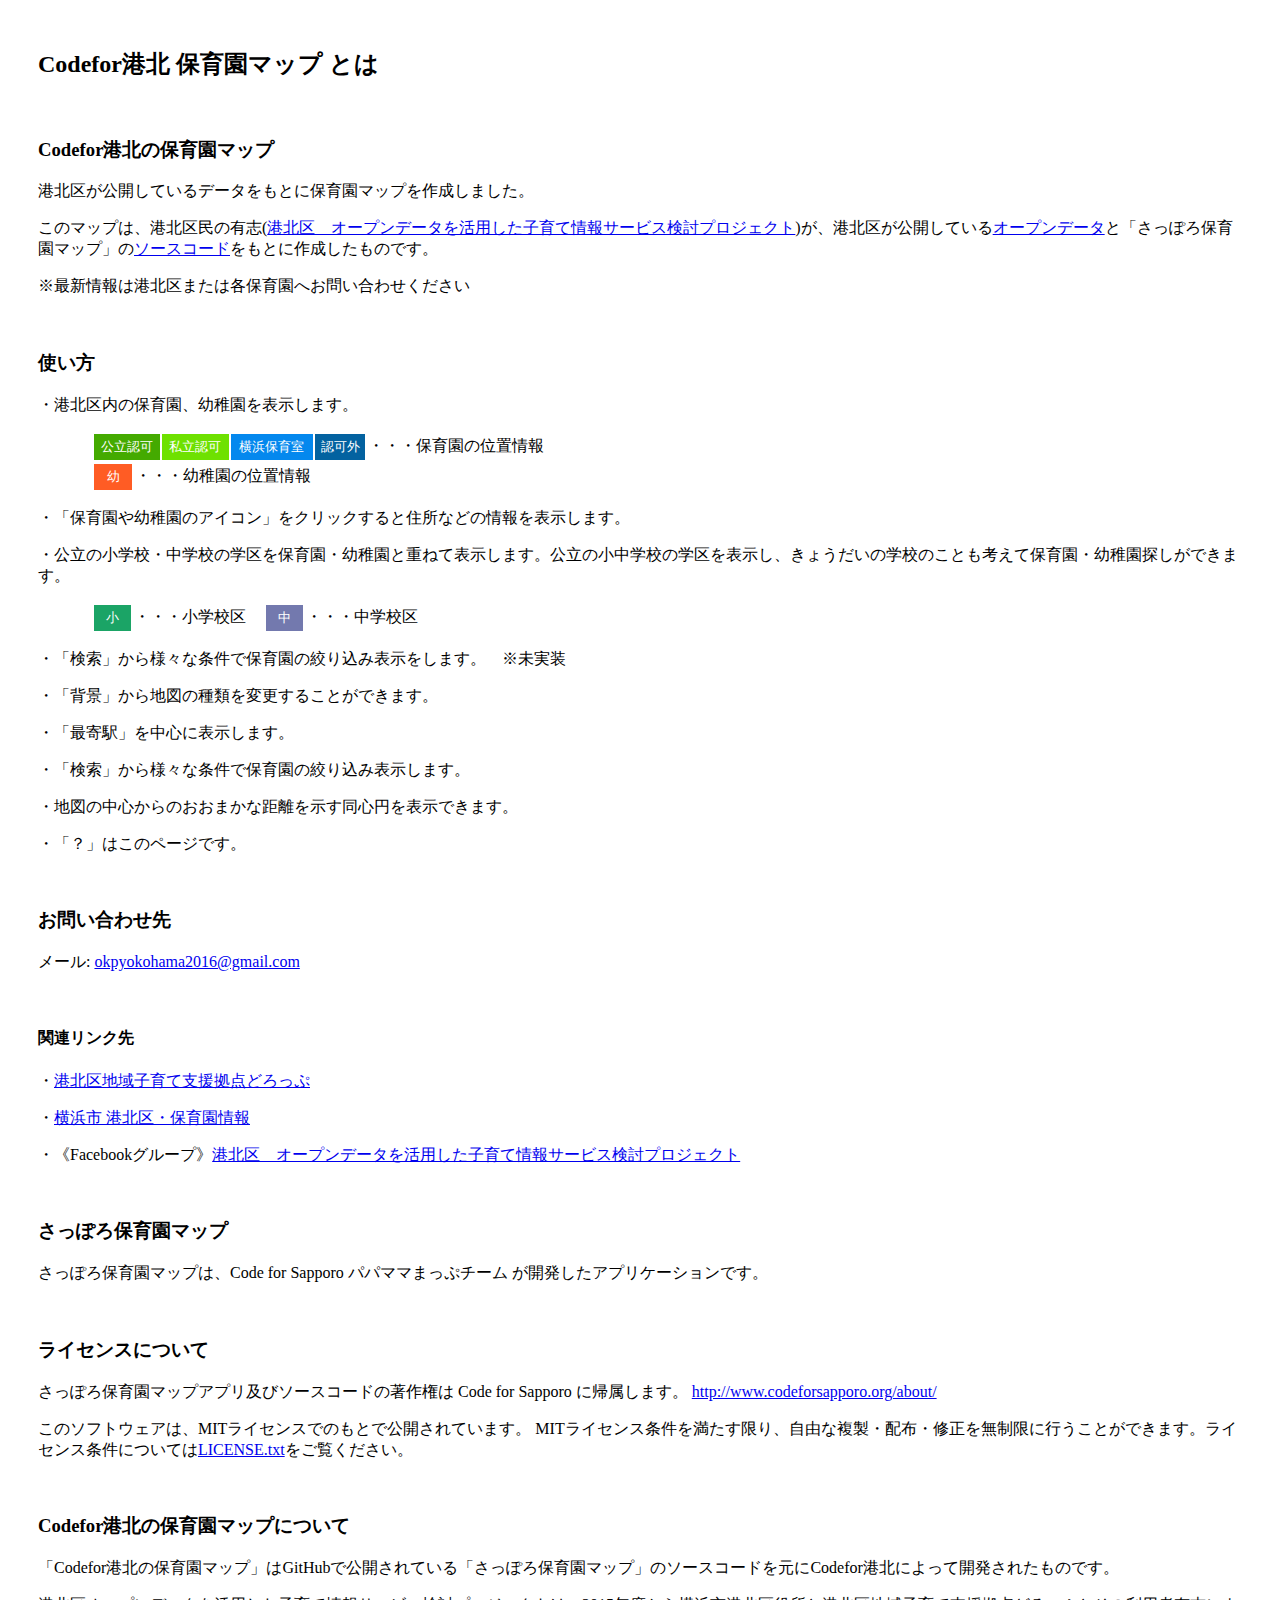
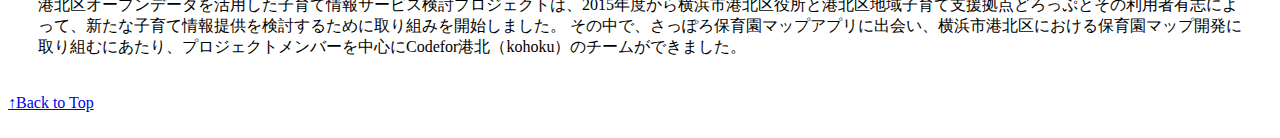
==== howto.html @ 078f538c "Merge pull request #25 from CodeforKohoku/muraoka-work" ====
<!doctype html>
<html lang="ja">
    <head>
        <meta charset="UTF-8">
        <meta name="viewport" content="width=device-width, initial-scale=1">
        <link rel="stylesheet" href="css/ol.css" type="text/css">
        <title>Codefor港北保育園マップ by Code for Kohoku</title>
        <link rel="stylesheet" href="css/bootstrap.css" type="text/css">
        <link rel="stylesheet" href="css/bootstrap.css.map" type="text/css">
        <link rel="stylesheet" href="css/jquery.mobile-1.4.4.css">
        <link rel="stylesheet" href="css/base.css" type="text/css">
        <link rel="stylesheet" href="css/icon-pack-custom.css">
    </head>
    <body>
	<a name="TOP"></a>
	
	<div  style="padding:20px 30px;">
        <h2>Codefor港北 保育園マップ とは</h2>
		<br>
		<h3>Codefor港北の保育園マップ</h3>
		<p>港北区が公開しているデータをもとに保育園マップを作成しました。</p>
		<p>このマップは、港北区民の有志(<a href="https://www.facebook.com/groups/kohoku.okp.since.2016/">港北区　オープンデータを活用した子育て情報サービス検討プロジェクト</a>)が、港北区が公開している<a href="http://www.city.yokohama.lg.jp/kohoku/opendata/">オープンデータ</a>と「さっぽろ保育園マップ」の<a href="https://github.com/codeforsapporo/papamama">ソースコード</a>をもとに作成したものです。</p>
		<p>※最新情報は港北区または各保育園へお問い合わせください</p>
		<br>
		<h3>使い方</h3>
		<p>・港北区内の保育園、幼稚園を表示します。</p>
		<table style="width: 550px; height: 30px; border:0px solid #000000;">
		<tr>
		<td align="center" style="width: 50px;"></td>
		<td align="center" bgcolor=#44AA00><font size=2pt color=#ffffff>公立認可</font></td>
		<td align="center" bgcolor=#6EE100><font size=2pt color=#ffffff>私立認可</font></td>
		<td align="center" bgcolor=#0488EE><font size=2pt color=#ffffff>横浜保育室</font></td>
		<td align="center" bgcolor=#0362A0><font size=2pt color=#ffffff>認可外</font></td>
		<td align="left">・・・保育園の位置情報</td>		
		</tr>
		</table>
		<table style="width: 550px; height: 30px; border:0px solid #000000;">
		<tr>
		<td align="center" style="width: 50px;"></td>
		<td align="center" bgcolor=#FF5C24><font size=2pt color=#ffffff>幼</font></td>
		<td align="left">・・・幼稚園の位置情報</td>		
		</tr>
		</table>
		<p>・「保育園や幼稚園のアイコン」をクリックすると住所などの情報を表示します。</p>
		<p>・公立の小学校・中学校の学区を保育園・幼稚園と重ねて表示します。公立の小中学校の学区を表示し、きょうだいの学校のことも考えて保育園・幼稚園探しができます。</p>
		<table style="width: 400px; height: 30px; border:0px solid #000000;">
		<tr>
		<td align="center" style="width: 50px;"></td>
		<td align="center" bgcolor=#1BA466 style="width: 35px;"><font size=2pt color=#ffffff>小</font></td>
		<td align="left">・・・小学校区</td>
		<td align="center" bgcolor=#7379AE style="width: 35px;"><font size=2pt color=#ffffff>中</font></td>
		<td align="left">・・・中学校区</td>		
		</tr>
		</table>
		<p>・「検索」から様々な条件で保育園の絞り込み表示をします。　※未実装</p>
		<p>・「背景」から地図の種類を変更することができます。</p>
		<p>・「最寄駅」を中心に表示します。</p>
		<p>・「検索」から様々な条件で保育園の絞り込み表示します。</p>
		<p>・地図の中心からのおおまかな距離を示す同心円を表示できます。</p>
		<p>・「？」はこのページです。</p>
		<br>
		<h3>お問い合わせ先</h3>
		<p>メール: <a href="okpyokohama2016@gmail.com">okpyokohama2016@gmail.com</a></p>
		<br>	
		<h4>関連リンク先</h4>
		<p>・<a href="http://www.kohoku-drop.jp/">港北区地域子育て支援拠点どろっぷ</a></p>
		<p>・<a href="http://www.city.yokohama.lg.jp/kohoku/sabisu/hoiku/">横浜市 港北区・保育園情報</a></p>
		<p>・《Facebookグループ》<a href="https://www.facebook.com/groups/kohoku.okp.since.2016/">港北区　オープンデータを活用した子育て情報サービス検討プロジェクト</a></p>
		<br>
		<h3>さっぽろ保育園マップ</h3>
		<p>さっぽろ保育園マップは、Code for Sapporo パパママまっぷチーム が開発したアプリケーションです。</p>
		<br>
		<h3>ライセンスについて</h3>
		<p>さっぽろ保育園マップアプリ及びソースコードの著作権は Code for Sapporo に帰属します。 <a href="http://www.codeforsapporo.org/about/">http://www.codeforsapporo.org/about/</a></p>
		<p>このソフトウェアは、MITライセンスでのもとで公開されています。
MITライセンス条件を満たす限り、自由な複製・配布・修正を無制限に行うことができます。ライセンス条件については<a href="https://github.com/CodeforKohoku/papamama/blob/master/LICENSE.txt">LICENSE.txt</a>をご覧ください。</p>
		<br>
		<h3>Codefor港北の保育園マップについて</h3>
		<p>「Codefor港北の保育園マップ」はGitHubで公開されている「さっぽろ保育園マップ」のソースコードを元にCodefor港北によって開発されたものです。</p>
		<p>港北区オープンデータを活用した子育て情報サービス検討プロジェクトは、2015年度から横浜市港北区役所と港北区地域子育て支援拠点どろっぷとその利用者有志によって、新たな子育て情報提供を検討するために取り組みを開始しました。
その中で、さっぽろ保育園マップアプリに出会い、横浜市港北区における保育園マップ開発に取り組むにあたり、プロジェクトメンバーを中心にCodefor港北（kohoku）のチームができました。</p>
	</div>

	<a href="#TOP">↑Back to Top</a><br><br>
  
     </body>
</html>
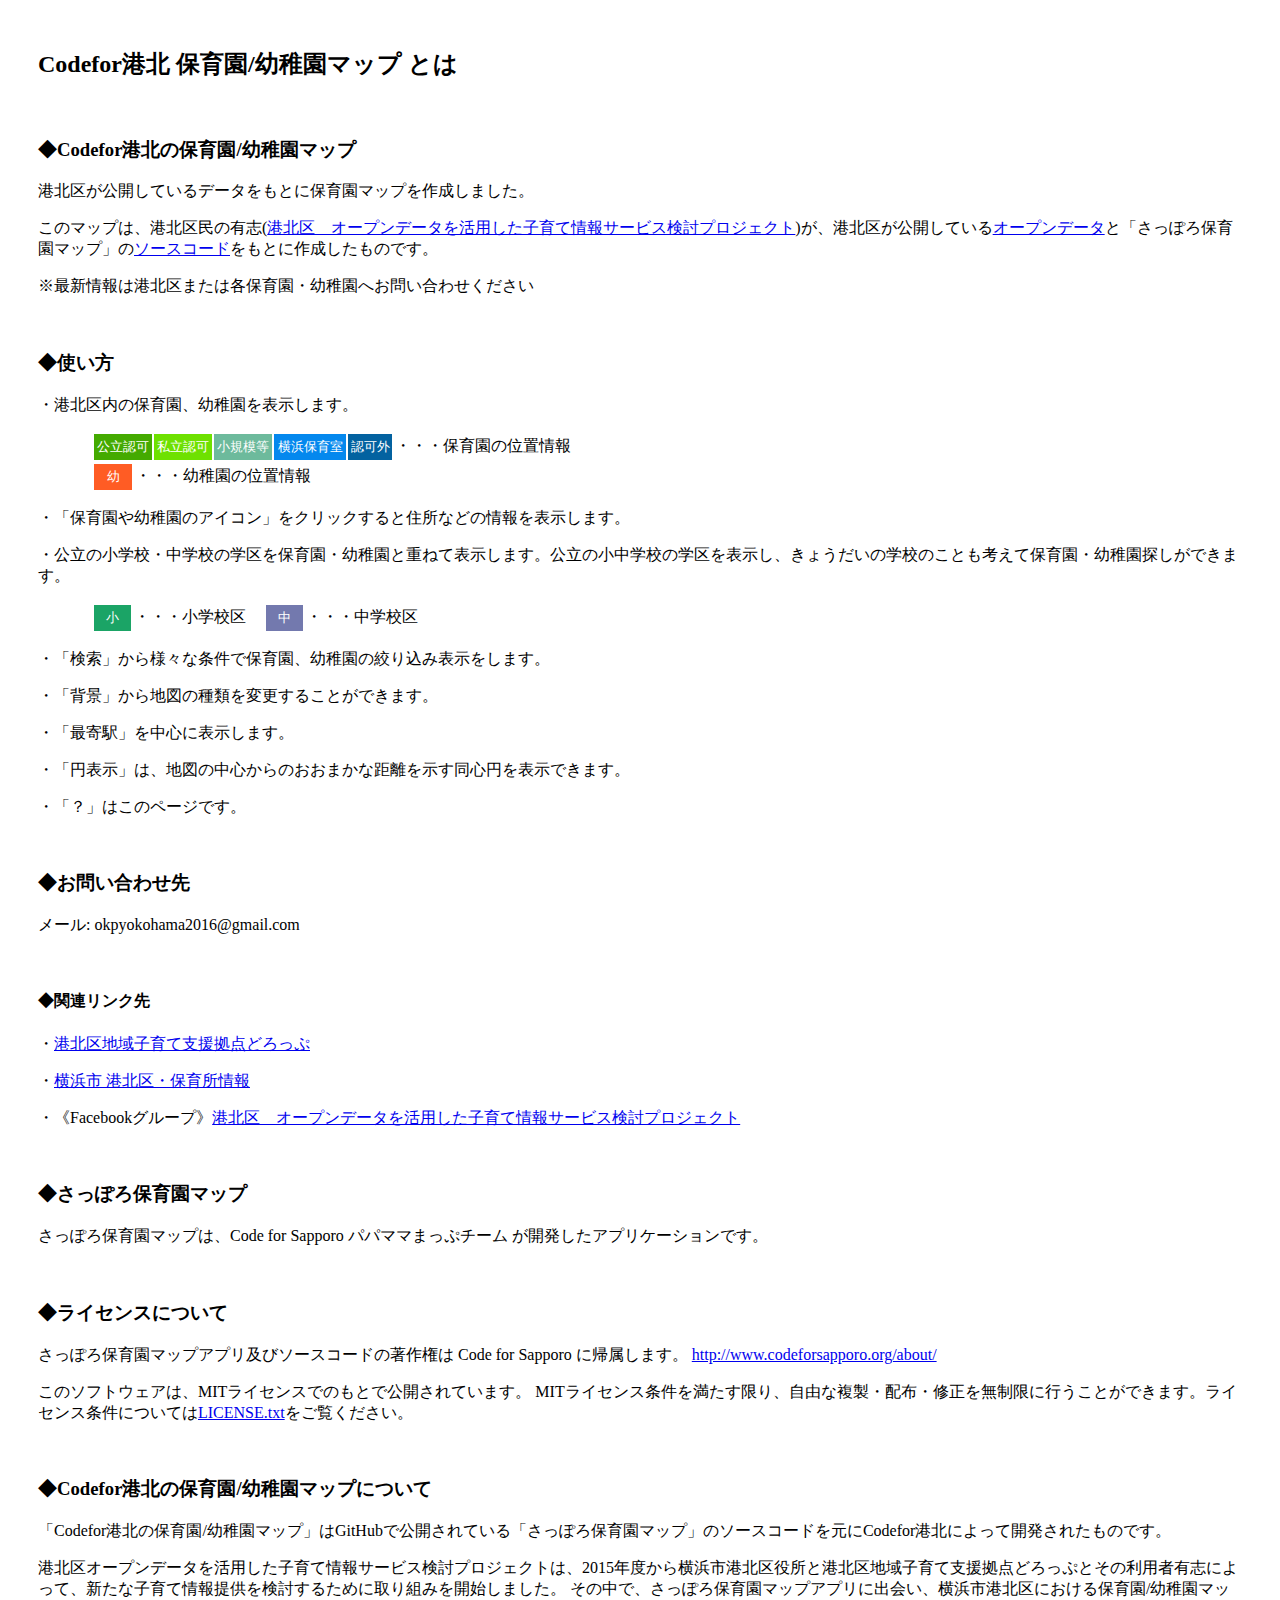
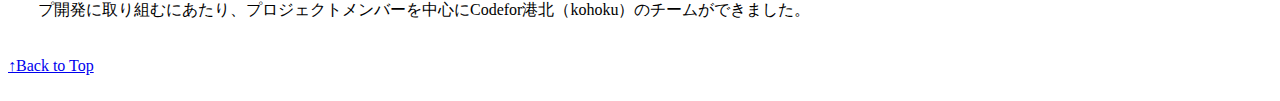
==== commit cba5337e: "modified:   howto.html" ====
--- a/howto.html
+++ b/howto.html
@@ -4,41 +4,51 @@
         <meta charset="UTF-8">
         <meta name="viewport" content="width=device-width, initial-scale=1">
         <link rel="stylesheet" href="css/ol.css" type="text/css">
-        <title>Codefor港北保育園マップ by Code for Kohoku</title>
+        <title>Codefor港北保育園/幼稚園マップ by Code for Kohoku</title>
         <link rel="stylesheet" href="css/bootstrap.css" type="text/css">
         <link rel="stylesheet" href="css/bootstrap.css.map" type="text/css">
         <link rel="stylesheet" href="css/jquery.mobile-1.4.4.css">
         <link rel="stylesheet" href="css/base.css" type="text/css">
         <link rel="stylesheet" href="css/icon-pack-custom.css">
+        <script>
+	    //Google Analytics アクセス解析用タグ
+            (function(i,s,o,g,r,a,m){i['GoogleAnalyticsObject']=r;i[r]=i[r]||function(){
+            (i[r].q=i[r].q||[]).push(arguments)},i[r].l=1*new Date();a=s.createElement(o),
+            m=s.getElementsByTagName(o)[0];a.async=1;a.src=g;m.parentNode.insertBefore(a,m)
+            })(window,document,'script','https://www.google-analytics.com/analytics.js','ga');
+            ga('create', 'UA-93459242-1', 'auto');
+            ga('send', 'pageview');
+        </script>
     </head>
     <body>
 	<a name="TOP"></a>
-	
+
 	<div  style="padding:20px 30px;">
-        <h2>Codefor港北 保育園マップ とは</h2>
+        <h2>Codefor港北 保育園/幼稚園マップ とは</h2>
 		<br>
-		<h3>Codefor港北の保育園マップ</h3>
+		<h3>◆Codefor港北の保育園/幼稚園マップ</h3>
 		<p>港北区が公開しているデータをもとに保育園マップを作成しました。</p>
 		<p>このマップは、港北区民の有志(<a href="https://www.facebook.com/groups/kohoku.okp.since.2016/">港北区　オープンデータを活用した子育て情報サービス検討プロジェクト</a>)が、港北区が公開している<a href="http://www.city.yokohama.lg.jp/kohoku/opendata/">オープンデータ</a>と「さっぽろ保育園マップ」の<a href="https://github.com/codeforsapporo/papamama">ソースコード</a>をもとに作成したものです。</p>
-		<p>※最新情報は港北区または各保育園へお問い合わせください</p>
+		<p>※最新情報は港北区または各保育園・幼稚園へお問い合わせください</p>
 		<br>
-		<h3>使い方</h3>
+		<h3>◆使い方</h3>
 		<p>・港北区内の保育園、幼稚園を表示します。</p>
 		<table style="width: 550px; height: 30px; border:0px solid #000000;">
 		<tr>
 		<td align="center" style="width: 50px;"></td>
 		<td align="center" bgcolor=#44AA00><font size=2pt color=#ffffff>公立認可</font></td>
 		<td align="center" bgcolor=#6EE100><font size=2pt color=#ffffff>私立認可</font></td>
+		<td align="center" bgcolor=#6DBA9C><font size=2pt color=#ffffff>小規模等</font></td>
 		<td align="center" bgcolor=#0488EE><font size=2pt color=#ffffff>横浜保育室</font></td>
 		<td align="center" bgcolor=#0362A0><font size=2pt color=#ffffff>認可外</font></td>
-		<td align="left">・・・保育園の位置情報</td>		
+		<td align="left">・・・保育園の位置情報</td>
 		</tr>
 		</table>
 		<table style="width: 550px; height: 30px; border:0px solid #000000;">
 		<tr>
 		<td align="center" style="width: 50px;"></td>
 		<td align="center" bgcolor=#FF5C24><font size=2pt color=#ffffff>幼</font></td>
-		<td align="left">・・・幼稚園の位置情報</td>		
+		<td align="left">・・・幼稚園の位置情報</td>
 		</tr>
 		</table>
 		<p>・「保育園や幼稚園のアイコン」をクリックすると住所などの情報を表示します。</p>
@@ -49,39 +59,38 @@
 		<td align="center" bgcolor=#1BA466 style="width: 35px;"><font size=2pt color=#ffffff>小</font></td>
 		<td align="left">・・・小学校区</td>
 		<td align="center" bgcolor=#7379AE style="width: 35px;"><font size=2pt color=#ffffff>中</font></td>
-		<td align="left">・・・中学校区</td>		
+		<td align="left">・・・中学校区</td>
 		</tr>
 		</table>
-		<p>・「検索」から様々な条件で保育園の絞り込み表示をします。　※未実装</p>
+		<p>・「検索」から様々な条件で保育園、幼稚園の絞り込み表示をします。</p>
 		<p>・「背景」から地図の種類を変更することができます。</p>
 		<p>・「最寄駅」を中心に表示します。</p>
-		<p>・「検索」から様々な条件で保育園の絞り込み表示します。</p>
-		<p>・地図の中心からのおおまかな距離を示す同心円を表示できます。</p>
+		<p>・「円表示」は、地図の中心からのおおまかな距離を示す同心円を表示できます。</p>
 		<p>・「？」はこのページです。</p>
 		<br>
-		<h3>お問い合わせ先</h3>
-		<p>メール: <a href="okpyokohama2016@gmail.com">okpyokohama2016@gmail.com</a></p>
-		<br>	
-		<h4>関連リンク先</h4>
+		<h3>◆お問い合わせ先</h3>
+		<p>メール: okpyokohama2016&#x40;gmail.com</p>
+		<br>
+		<h4>◆関連リンク先</h4>
 		<p>・<a href="http://www.kohoku-drop.jp/">港北区地域子育て支援拠点どろっぷ</a></p>
-		<p>・<a href="http://www.city.yokohama.lg.jp/kohoku/sabisu/hoiku/">横浜市 港北区・保育園情報</a></p>
+		<p>・<a href="http://www.city.yokohama.lg.jp/kohoku/sabisu/hoiku/">横浜市 港北区・保育所情報</a></p>
 		<p>・《Facebookグループ》<a href="https://www.facebook.com/groups/kohoku.okp.since.2016/">港北区　オープンデータを活用した子育て情報サービス検討プロジェクト</a></p>
 		<br>
-		<h3>さっぽろ保育園マップ</h3>
+		<h3>◆さっぽろ保育園マップ</h3>
 		<p>さっぽろ保育園マップは、Code for Sapporo パパママまっぷチーム が開発したアプリケーションです。</p>
 		<br>
-		<h3>ライセンスについて</h3>
+		<h3>◆ライセンスについて</h3>
 		<p>さっぽろ保育園マップアプリ及びソースコードの著作権は Code for Sapporo に帰属します。 <a href="http://www.codeforsapporo.org/about/">http://www.codeforsapporo.org/about/</a></p>
 		<p>このソフトウェアは、MITライセンスでのもとで公開されています。
 MITライセンス条件を満たす限り、自由な複製・配布・修正を無制限に行うことができます。ライセンス条件については<a href="https://github.com/CodeforKohoku/papamama/blob/master/LICENSE.txt">LICENSE.txt</a>をご覧ください。</p>
 		<br>
-		<h3>Codefor港北の保育園マップについて</h3>
-		<p>「Codefor港北の保育園マップ」はGitHubで公開されている「さっぽろ保育園マップ」のソースコードを元にCodefor港北によって開発されたものです。</p>
+		<h3>◆Codefor港北の保育園/幼稚園マップについて</h3>
+		<p>「Codefor港北の保育園/幼稚園マップ」はGitHubで公開されている「さっぽろ保育園マップ」のソースコードを元にCodefor港北によって開発されたものです。</p>
 		<p>港北区オープンデータを活用した子育て情報サービス検討プロジェクトは、2015年度から横浜市港北区役所と港北区地域子育て支援拠点どろっぷとその利用者有志によって、新たな子育て情報提供を検討するために取り組みを開始しました。
-その中で、さっぽろ保育園マップアプリに出会い、横浜市港北区における保育園マップ開発に取り組むにあたり、プロジェクトメンバーを中心にCodefor港北（kohoku）のチームができました。</p>
+その中で、さっぽろ保育園マップアプリに出会い、横浜市港北区における保育園/幼稚園マップ開発に取り組むにあたり、プロジェクトメンバーを中心にCodefor港北（kohoku）のチームができました。</p>
 	</div>
 
 	<a href="#TOP">↑Back to Top</a><br><br>
-  
+
      </body>
 </html>
